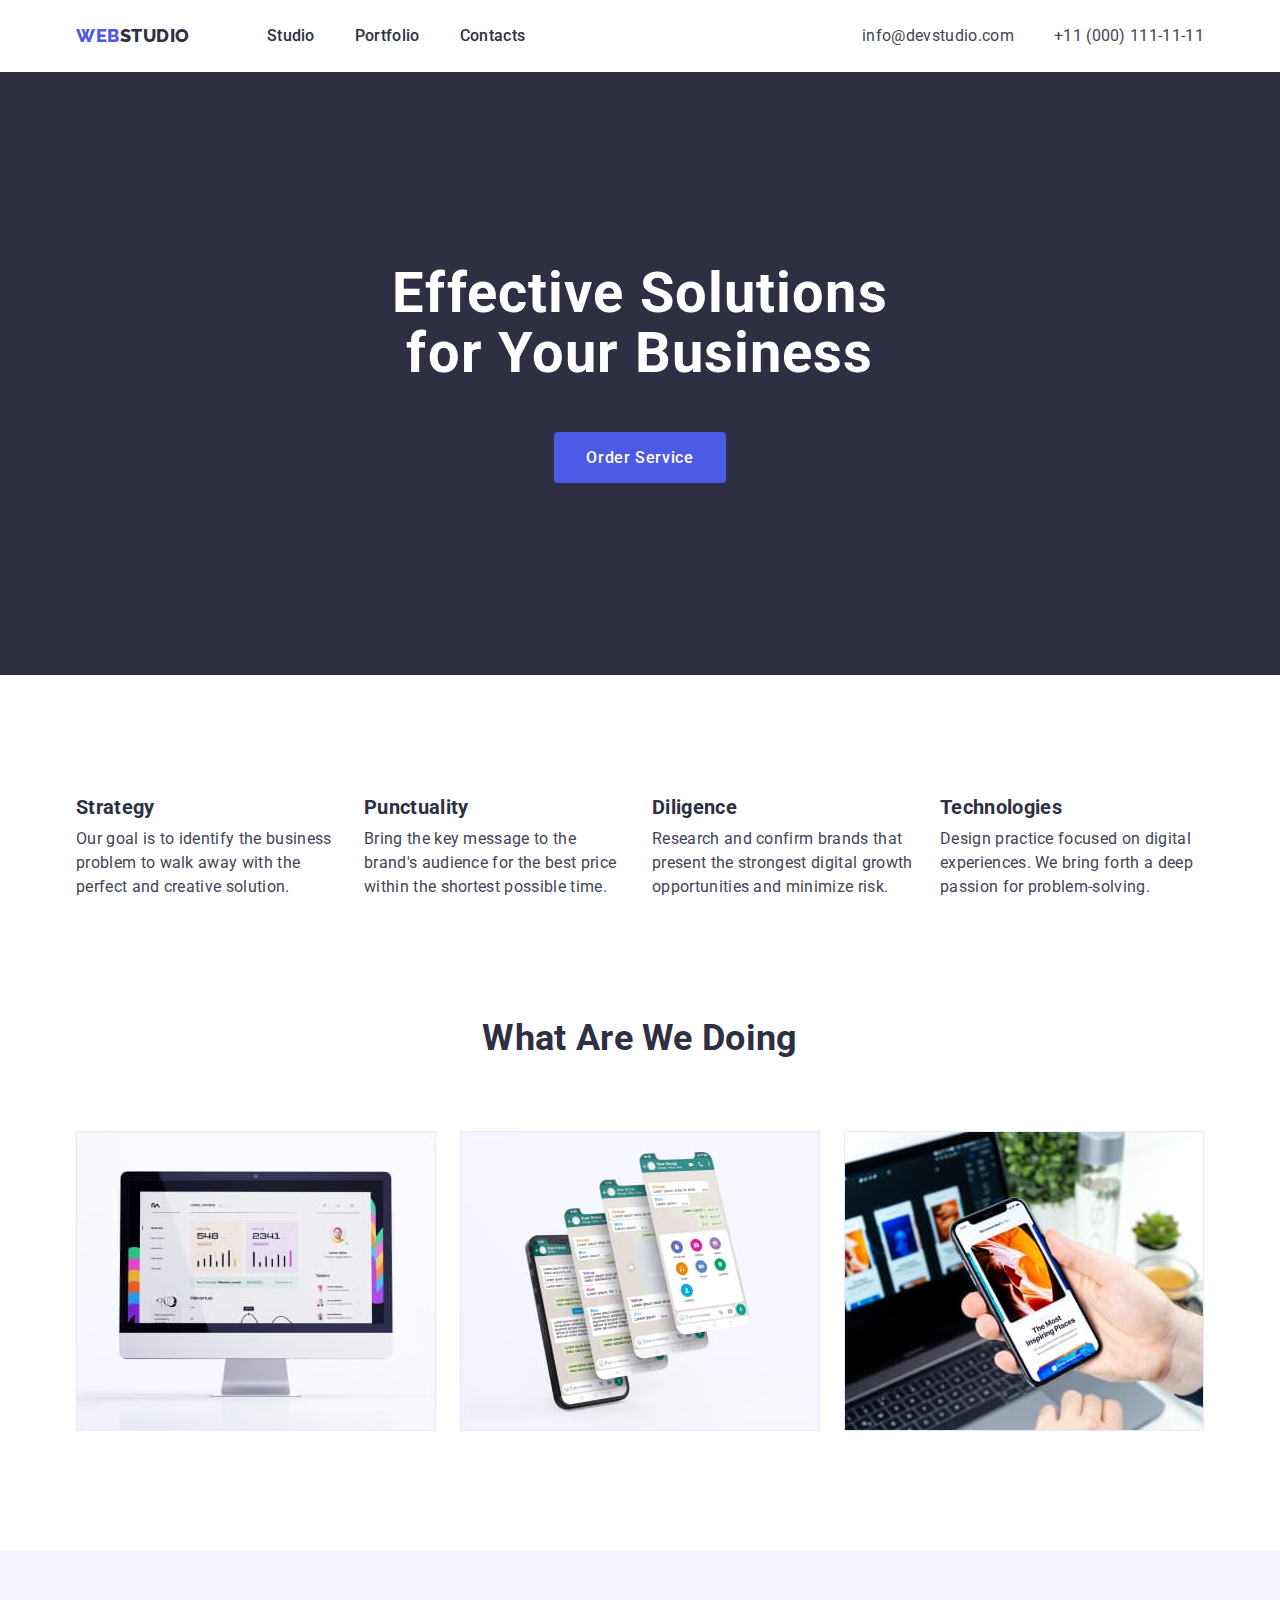
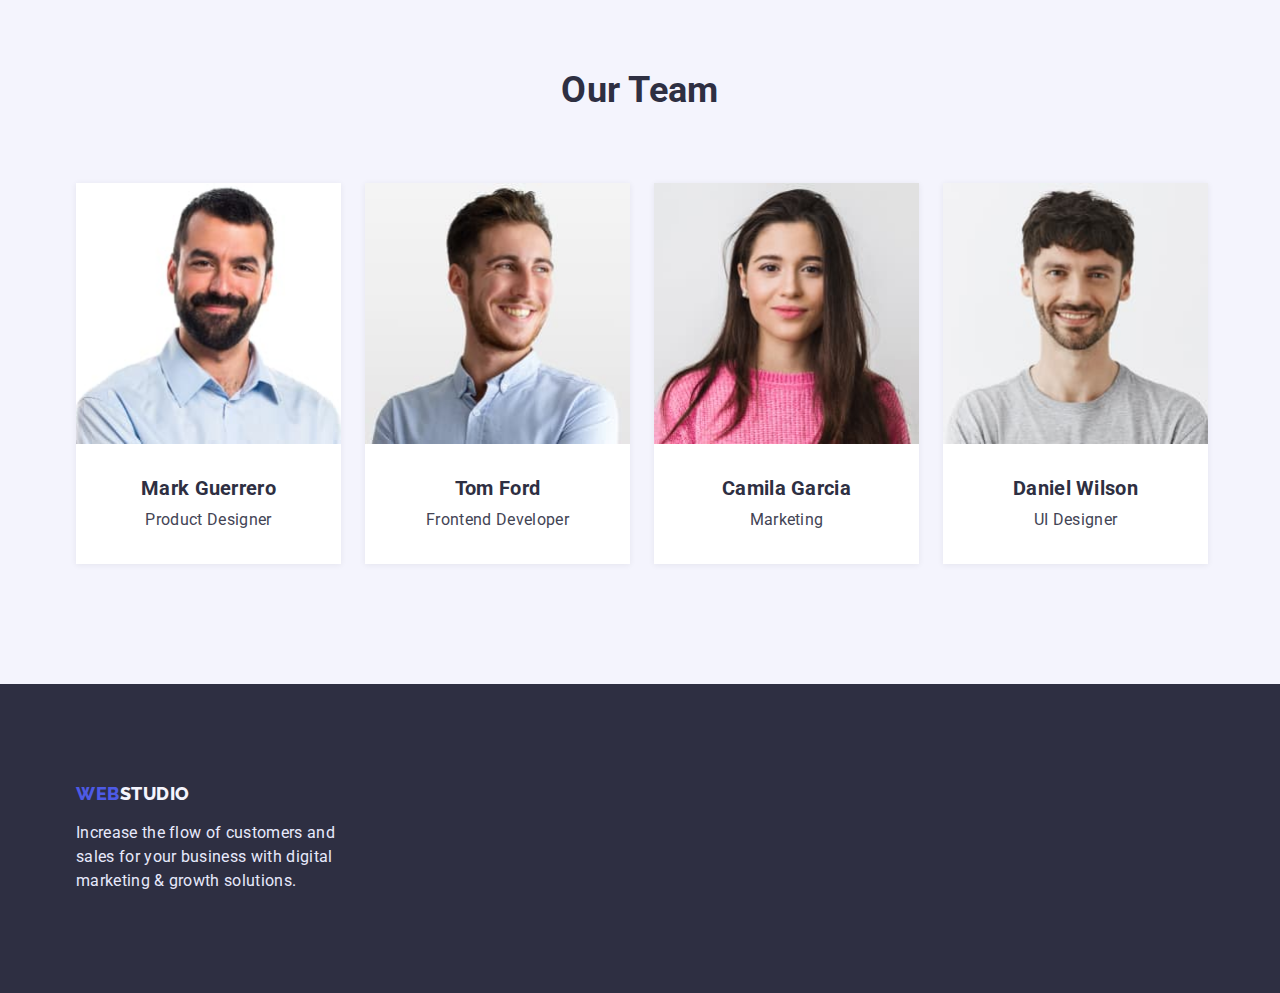
==== index.html @ 019beda4 "Скопіював попередню роботу" ====
<!DOCTYPE html>
<html lang="en">
  <head>
    <meta charset="UTF-8" />
    <meta http-equiv="X-UA-Compatible" content="IE=edge" />
    <meta name="viewport" content="width=device-width, initial-scale=1.0" />
    <title>Webstudio</title>
    <link rel="preconnect" href="https://fonts.googleapis.com" />
    <link rel="preconnect" href="https://fonts.gstatic.com" crossorigin />
    <link
      href="https://fonts.googleapis.com/css2?family=Raleway:wght@700;800&family=Roboto:wght@400;500;700;900&display=swap"
      rel="stylesheet"
    />
    <link
      rel="stylesheet"
      href="https://cdn.jsdelivr.net/npm/modern-normalize@1.1.0/modern-normalize.min.css"
    />
    <link rel="stylesheet" href="./css/styles.css" />
  </head>
  <body>
    <!---INFO HEADER-->
    <header class="page-header">
      <div class="container page-header-container">
        <nav class="page-nav">
          <a class="logo-link link" href="./index.html"
            >Web<span class="logo-navy-blue">studio</span></a
          >
          <ul class="menu list">
            <li class="menu-item">
              <a class="menu-link link" href="">Studio</a>
            </li>
            <li class="menu-item">
              <a class="menu-link link" href="./portfolio.html">Portfolio</a>
            </li>
            <li class="menu-item">
              <a class="menu-link link" href="">Contacts</a>
            </li>
          </ul>
        </nav>
        <ul class="contact-information list">
          <li class="mail menu-contact">
            <a class="mail-adress link" href="mailto:info@devstudio.com"
              >info@devstudio.com</a
            >
          </li>
          <li class="tel menu-contact">
            <a class="phone-number link" href="tel:+110001111111"
              >+11 (000) 111-11-11</a
            >
          </li>
        </ul>
      </div>
    </header>

    <!--HERO-->
    <main>
      <section class="hero">
        <div class="container">
          <h1 class="hero-title">Effective Solutions for Your Business</h1>
          <button class="button-order" type="button">Order Service</button>
        </div>
      </section>

      <!--SECTION 1 FEATURE-->
      <section class="section-feature">
        <div class="container">
          <h2 class="visually-hidden titel">Feature</h2>
          <ul class="list feature-list">
            <li class="feature-item">
              <h3 class="subtitle">Strategy</h3>
              <p class="text">
                Our goal is to identify the business problem to walk away with
                the perfect and creative solution.
              </p>
            </li>
            <li class="feature-item">
              <h3 class="subtitle">Punctuality</h3>
              <p class="text">
                Bring the key message to the brand's audience for the best price
                within the shortest possible time.
              </p>
            </li>
            <li class="feature-item">
              <h3 class="subtitle">Diligence</h3>
              <p class="text">
                Research and confirm brands that present the strongest digital
                growth opportunities and minimize risk.
              </p>
            </li>
            <li class="feature-item">
              <h3 class="subtitle">Technologies</h3>
              <p class="text">
                Design practice focused on digital experiences. We bring forth a
                deep passion for problem-solving.
              </p>
            </li>
          </ul>
        </div>
      </section>

      <!--SECTION 2 WHAT ARE WE DOING-->
      <section class="section">
        <div class="container">
          <h2 class="titel">What are we doing</h2>
          <ul class="list work">
            <li>
              <img
                src="./images/monitorscreen.jpg"
                alt="computer screen"
                width="360"
              />
            </li>
            <li>
              <img
                src="./images/phonescreen.jpg"
                alt="mobile phone interface"
                width="360"
              />
            </li>
            <li>
              <img
                src="./images/phoneinheand.jpg"
                alt="phone in heand"
                width="360"
              />
            </li>
          </ul>
        </div>
      </section>

      <!--SECTION 3 ABOUT OUR TEAM-->
      <section class="team section">
        <div class="container">
          <h2 class="titel">Our Team</h2>
          <ul class="list team-members">
            <li class="team-list">
              <img
                src="./images/markguerrero.jpg"
                alt="Mark Guerrero photo"
                width="265"
              />
              <div class="team-name">
                <h3 class="subtitle">Mark Guerrero</h3>
                <p class="text">Product Designer</p>
              </div>
            </li>
            <li class="team-list">
              <img
                src="./images/tomford.jpg"
                alt="Tom Ford photo"
                width="265"
              />
              <div class="team-name">
                <h3 class="subtitle">Tom Ford</h3>
                <p class="text">Frontend Developer</p>
              </div>
            </li>
            <li class="team-list">
              <img
                src="./images/camilagarcia.jpg"
                alt="Camila Garcia photo"
                width="265"
              />
              <div class="team-name">
                <h3 class="subtitle">Camila Garcia</h3>
                <p class="text">Marketing</p>
              </div>
            </li>
            <li class="team-list">
              <img
                src="./images/danielwilson.jpg"
                alt="Mark Guerrero photo"
                width="265"
              />
              <div class="team-name">
                <h3 class="subtitle">Daniel Wilson</h3>
                <p class="text">UI Designer</p>
              </div>
            </li>
          </ul>
        </div>
      </section>
    </main>

    <!--FOOTER PART-->
    <footer class="footer">
      <div class="container">
        <div class="footer-size">
          <a class="logo-link link logo-block" href="./index.html">
            Web<span class="logo-cloud-color">studio</span></a
          >
          <p class="footer-text">
            Increase the flow of customers and sales for your business with
            digital marketing & growth solutions.
          </p>
        </div>
      </div>
    </footer>
  </body>
</html>
---- css/styles.css ----
/* ЗМІННІ ЗНАЧЕННЯ */

:root {
    --accent-color: #2E2F42;
    --secondary-color: #434455;
    --iris-color: #4D5AE5;
    --primary-white-color: #FFFFFF;
    --button-active-color: #404BBF;
    --cloud-color: #F4F4FD;
    --footer-text-color: #E7E9FC;
    --header-color-shadow: 0px 2px 1px rgba(46, 47, 66, 0.08);
    --team-list-color-shadow: 0px 1px 6px rgba(46, 47, 66, 0.08);
    --portolio-card-shadow: 0px 1px 6px rgba(46, 47, 66, 0.08);

}


/* ДЕФОЛТНІ СКИДАННЯ */

h1,
h2,
h3,
h4,
p {
    margin-top: 0;
    margin-bottom: 0;
}

ul,
ol {
    margin-top: 0;
    margin-bottom: 0;
    padding-left: 0;
}

img {
    display: block;
}


.list {
    list-style: none;
}

.link {
    text-decoration: none;
}

button {
    cursor: pointer;
}

/* ГЛОБАЛЬНІ ЗНАЧЕННЯ */
body {
    color: var(--accent-color);
    background-color: var(--primary-white-color);
    font-family: 'Roboto', sans-serif;
    font-weight: 400;
    font-size: 16px;
    line-height: 1.5;
    letter-spacing: 0.02em;
}

.container {
    width: 1158px;
    margin-left: auto;
    margin-right: auto;
    padding-left: 15px;
    padding-right: 15px;
}

.section {
    padding-top: 120px;
    padding-bottom: 120px;
}


/* WEBSTUDIO */

/* HEADER STYLES */

.page-header {
    padding-top: 24px;
    padding-bottom: 24px;
    box-shadow: var(--header-color-shadow);
}

.page-header-container {
    display: flex;
    align-items: center;
}

.page-nav {
    display: flex;
    align-items: center;
}

.menu {
    display: flex;
    align-items: center;
}

.contact-information {
    margin-left: auto;
    display: flex;
    align-items: center;
}

.logo-link {
    margin-right: 77px;

    font-family: 'Raleway', sans-serif;
    font-weight: 800;
    font-size: 18px;
    line-height: 1.16;
    letter-spacing: 0.03em;
    color: var(--iris-color);
    text-transform: uppercase;
}


.logo-navy-blue {
    color: var(--accent-color);
}

.menu-item:not(:last-child) {
    margin-right: 40px;
}

.menu-link {
    font-weight: 500;
    color: var(--accent-color);
}

.menu-link:hover,
.menu-link:focus {
    color: var(--secondary-color);
}

.menu-link:active {
    color: var(--iris-color);
}

.mail-adress,
.phone-number {
    color: var(--secondary-color);
}

.phone-number:hover,
.mail-adress:hover,
.phone-number:focus,
.mail-adress:focus {
    color: var(--iris-color);
}

.menu-contact:first-child {
    margin-right: 40px;
}

/* HERO */

.hero {
    padding-top: 192px;
    padding-bottom: 192px;
    text-align: center;
    background: var(--accent-color);
}

.hero-title {
    margin-left: auto;
    margin-right: auto;
    margin-bottom: 48px;
    max-width: 500px;
    font-weight: 700;
    font-size: 56px;
    line-height: 1.07;
    letter-spacing: 0.02em;
    color: var(--primary-white-color);
}

.button-order {
    padding: 16px 32px;
    border: none;
    border-radius: 4px;
    font-family: inherit;
    font-weight: 500;
    font-size: 16px;
    line-height: 1.19;
    letter-spacing: 0.04em;
    color: var(--primary-white-color);
    background: var(--iris-color);
}

.button-order:hover,
.button-order:focus {
    background: var(--iris-color);
}

.button-order:active {
    background: var(--button-active-color);
}

/* < !--SECTION 1 FEATURE--> */

.section-feature {
    padding-top: 120px;
}

.feature-list {
    display: flex;
    justify-content: center;
    align-items: center;
    gap: 24px;
}

.feature-item {
    width: 264px;
}


.visually-hidden {
    position: absolute;
    white-space: nowrap;
    width: 1px;
    height: 1px;
    overflow: hidden;
    border: 0;
    padding: 0;
    clip: rect(0 0 0 0);
    clip-path: inset(50%);
    margin: -1px;
}

.titel {
    font-weight: 700;
    font-size: 36px;
    line-height: 1.11;
    text-align: center;
    text-transform: capitalize;
    color: var(--accent-color);
    margin-bottom: 72px;
}

.subtitle {
    font-weight: 700;
    font-size: 20px;
    line-height: 1.2;
    color: var(--accent-color);
    margin-bottom: 8px;
}

.text {
    color: var(--secondary-color);
}

/* SECTION 2 WHAT ARE WE DOING */

.work {
    display: flex;
    align-items: center;
    gap: 24px;
}


/* < !--SECTION 3 ABOUT OUR TEAM-->*/
.team {
    background-color: var(--cloud-color);
}

.team-list {
    background-color: var(--primary-white-color);
    box-shadow: var(--team-list-color-shadow)
}

.team-members {
    display: flex;
    align-items: center;
    gap: 24px;

}

.team-name {
    padding: 32px 16px;
    text-align: center;
}

/* PORTFOLIO */

.portfolio-title {
    font-weight: 500;
    font-size: 56px;
    line-height: 1.07;
    letter-spacing: 0.02em;
    color: var(--accent-color);
}

.filters-list {
    padding: 8px 16px;
    border: 1px solid var(--footer-text-color);
    border-radius: 4px;
    font-family: inherit;
    font-weight: 500;
    font-size: 16px;
    line-height: 1.5;
    border-radius: 4px;
    letter-spacing: 0.04em;
    color: var(--iris-color);
    background: var(--cloud-color);
    text-align: center;
}

.filters-list:hover,
.filters-list:focus {
    color: var(--primary-white-color);
    background-color: var(--iris-color);
}

.filters-list:active {
    color: var(--primary-white-color);
    background-color: var(--iris-color);
}

.filters-list-item {
    display: flex;
    justify-content: center;
    align-items: center;
    gap: 24px;
    padding-top: 96px;
    margin-bottom: 72px;
}

.portfolio-list {
    display: flex;
    flex-wrap: wrap;
    row-gap: 48px;
    column-gap: 24px;
    padding-bottom: 120px;

}

.portfolio-list-card {
    box-shadow: var(--portolio-card-shadow);
}

.portfolio-card-text {
    border-left-width: 0.5px;
    border-left-style: solid;
    border-left-color: var(--cloud-color);
    border-bottom-width: 0.5px;
    border-bottom-style: solid;
    border-bottom-color: var(--cloud-color);
    border-right-width: 0.5px;
    border-right-style: solid;
    border-right-color: var(--cloud-color);

    padding-top: 32px;
    padding-bottom: 32px;
    padding-left: 16px;
}

/* < !--FOOTER PART--> */

.footer .logo-block {
    display: block;
    margin-bottom: 16px;
    margin-right: 0;
}

.footer {
    padding-top: 100px;
    padding-bottom: 100px;
    background: var(--accent-color);
}

.footer-size {
    width: 264px;
}

.logo-cloud-color {
    font-family: 'Raleway', sans-serif;
    font-weight: 800;
    font-size: 18px;
    line-height: 1.16;
    letter-spacing: 0.03em;
    color: var(--cloud-color);
    text-transform: uppercase;
}

.footer-text {
    color: var(--footer-text-color);
}
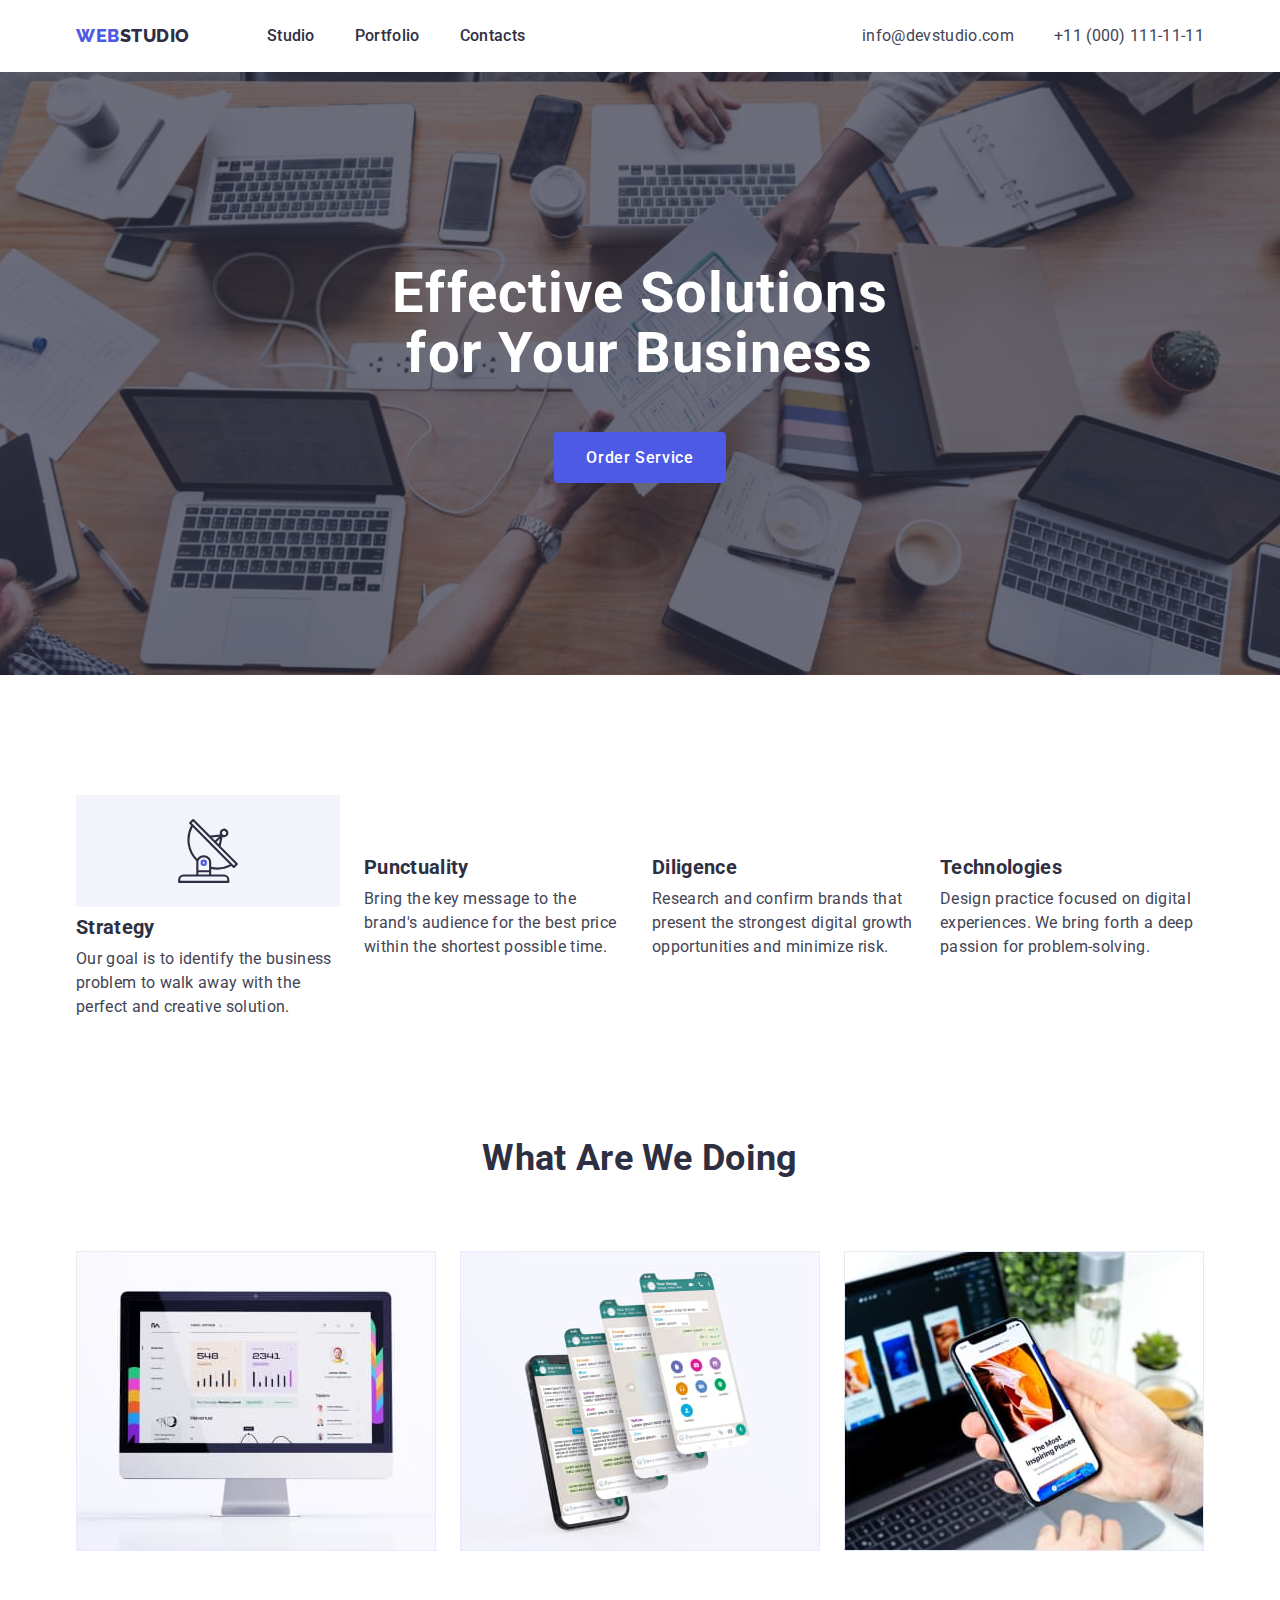
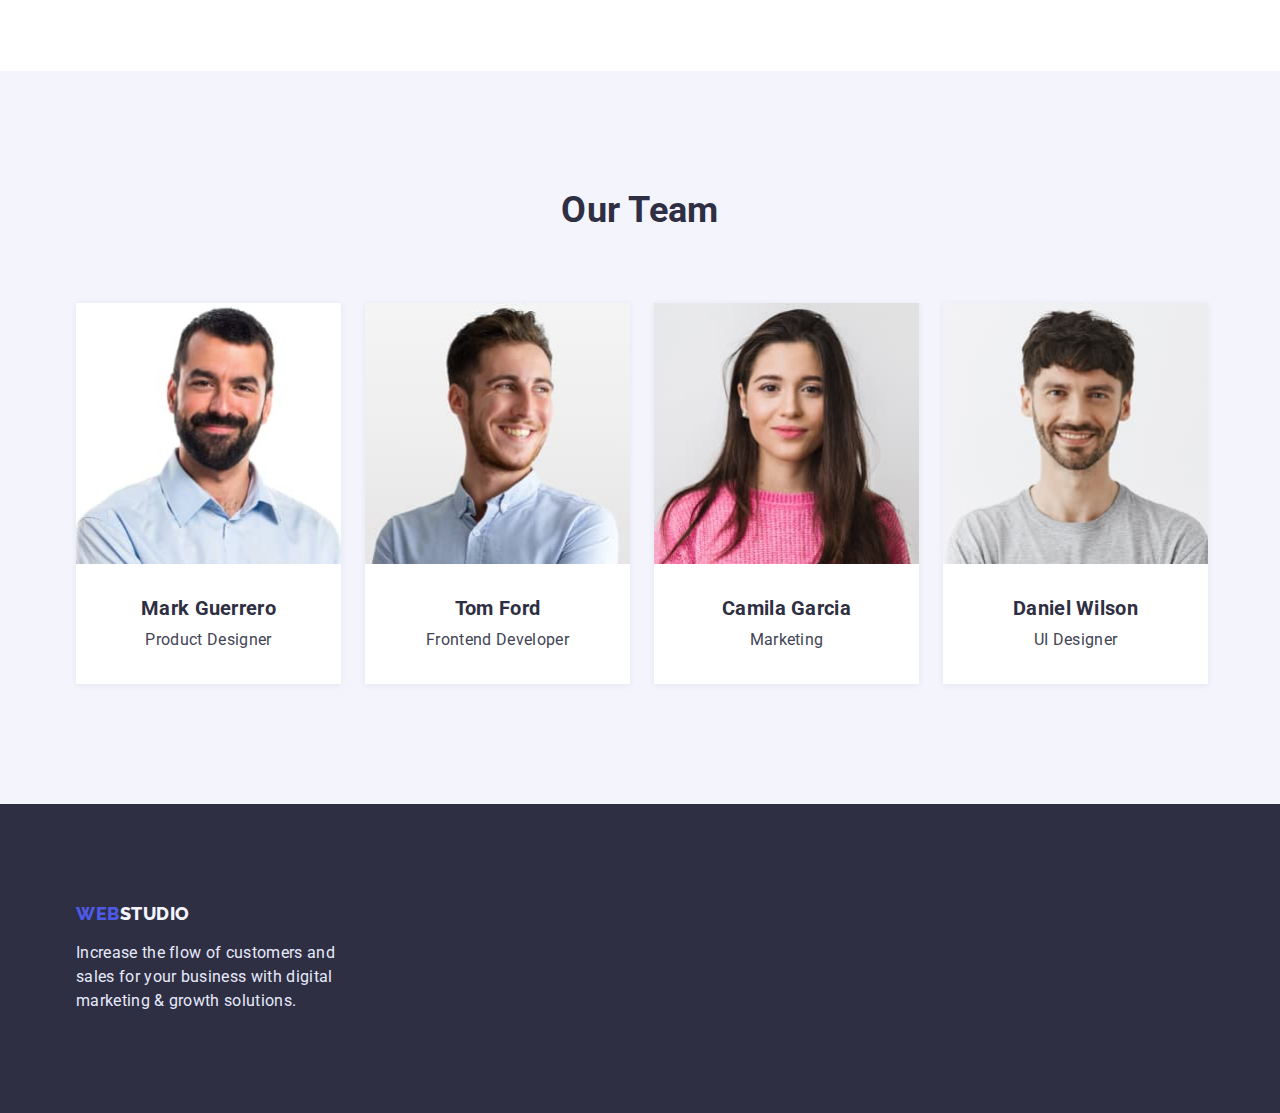
==== commit 555803b5: "роблю features" ====
--- a/index.html
+++ b/index.html
@@ -67,6 +67,11 @@
           <h2 class="visually-hidden titel">Feature</h2>
           <ul class="list feature-list">
             <li class="feature-item">
+              <div class="bg-feature-item">
+                <svg width="64" height="64">
+                  <use href="./images/icons.svg#antenna"></use>
+                </svg>
+              </div>
               <h3 class="subtitle">Strategy</h3>
               <p class="text">
                 Our goal is to identify the business problem to walk away with
--- a/css/styles.css
+++ b/css/styles.css
@@ -163,7 +163,10 @@
     padding-top: 192px;
     padding-bottom: 192px;
     text-align: center;
-    background: var(--accent-color);
+    background-image: linear-gradient(rgba(46, 47, 66, 0.7), rgba(46, 47, 66, 0.7)), url("../images/hero-picture.jpg");
+    background-size: cover;
+    background-position: center;
+    background-color: var(--accent-color);
 }
 
 .hero-title {
@@ -201,6 +204,18 @@
 }
 
 /* < !--SECTION 1 FEATURE--> */
+
+.bg-feature-item {
+    display: flex;
+    align-items: center;
+    justify-content: center;
+    padding-top: 24px;
+    padding-bottom: 24px;
+    margin-bottom: 8px;
+    background-color: var(--cloud-color);
+    width: 264px;
+    height: 112px;
+}
 
 .section-feature {
     padding-top: 120px;
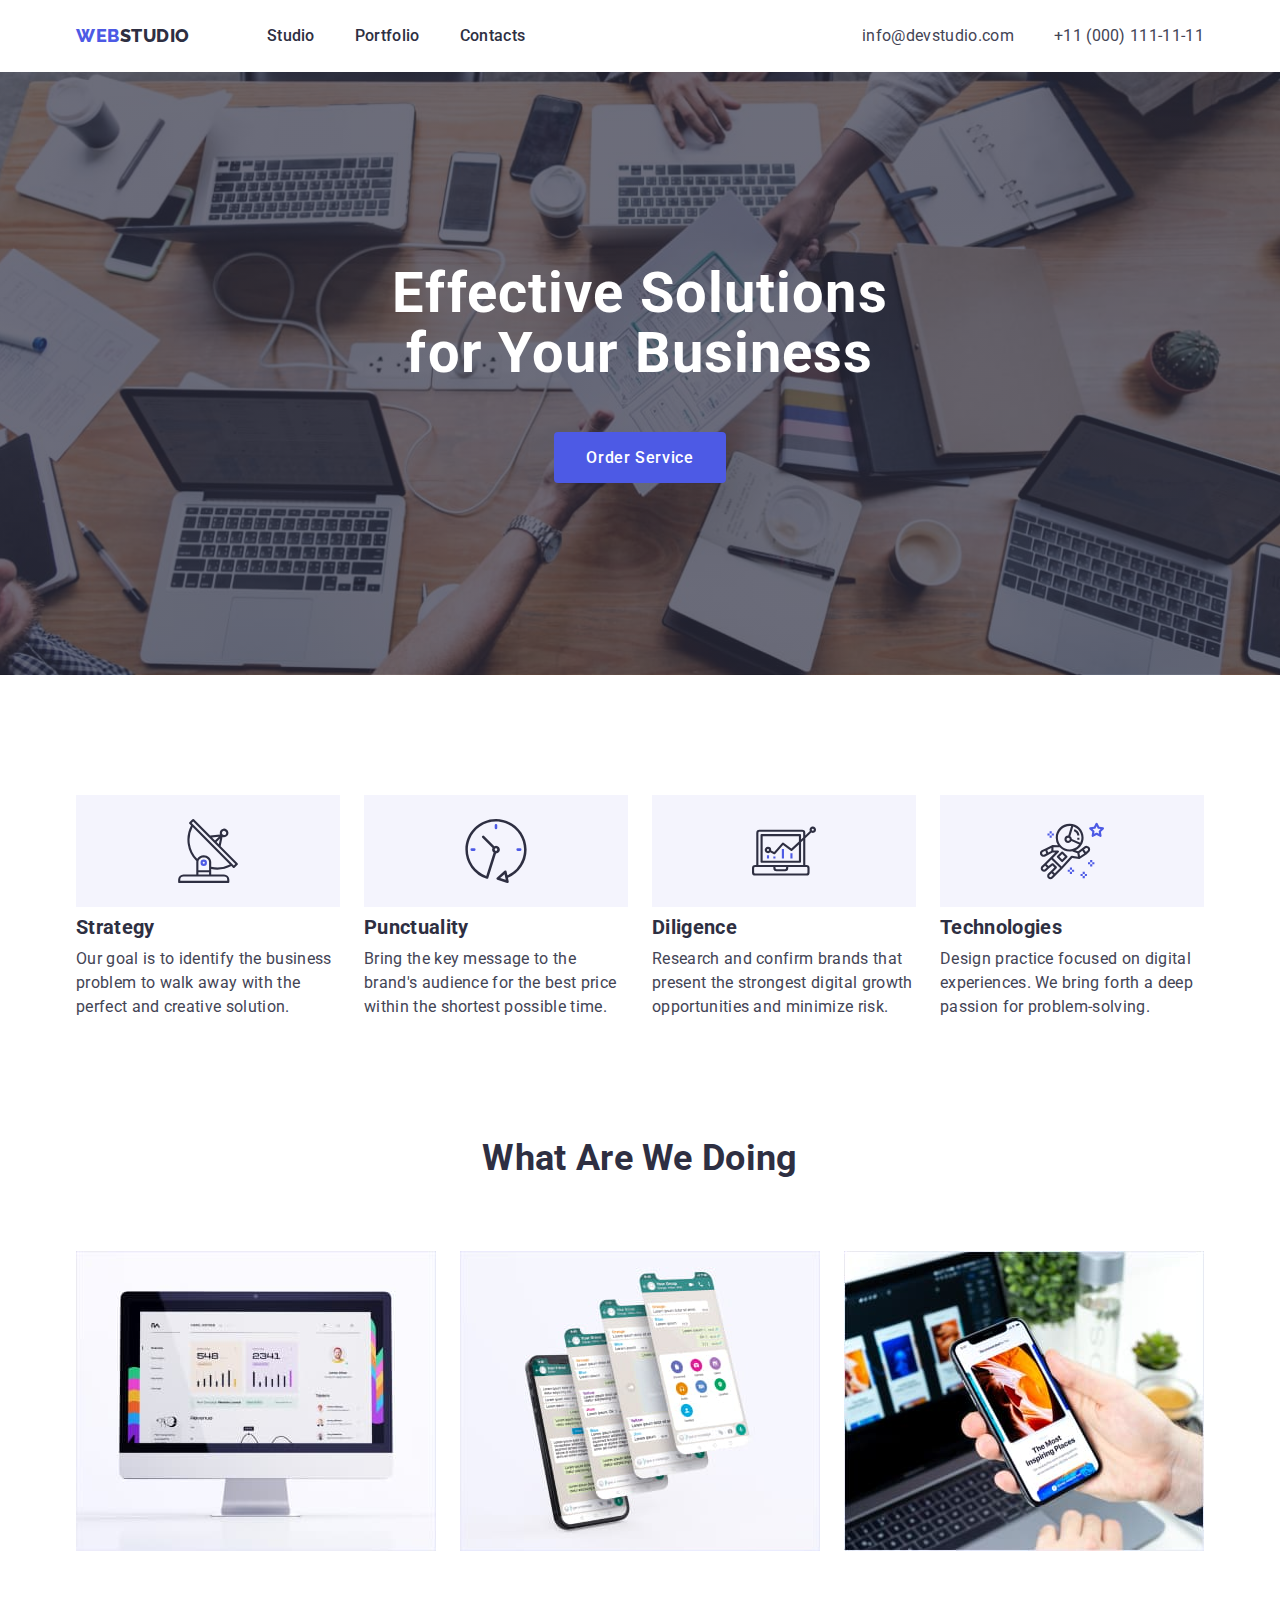
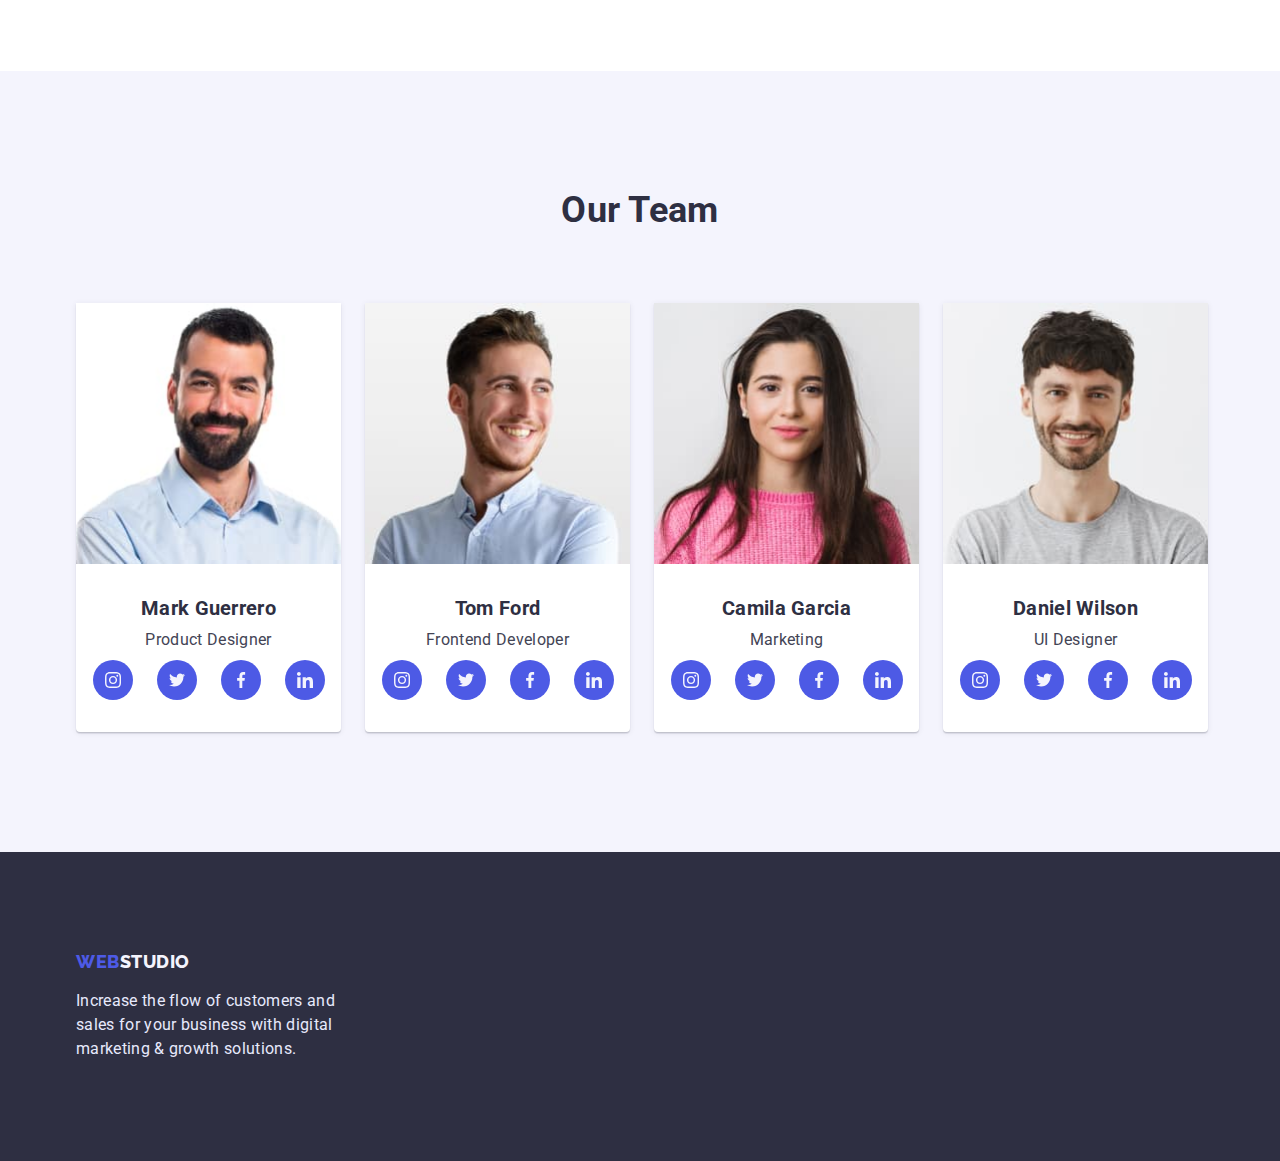
==== commit 5591adf7: "доробив іконки" ====
--- a/index.html
+++ b/index.html
@@ -79,6 +79,11 @@
               </p>
             </li>
             <li class="feature-item">
+              <div class="bg-feature-item">
+                <svg width="64" height="64">
+                  <use href="./images/icons.svg#clock"></use>
+                </svg>
+              </div>
               <h3 class="subtitle">Punctuality</h3>
               <p class="text">
                 Bring the key message to the brand's audience for the best price
@@ -86,6 +91,11 @@
               </p>
             </li>
             <li class="feature-item">
+              <div class="bg-feature-item">
+                <svg width="64" height="64">
+                  <use href="./images/icons.svg#diagram"></use>
+                </svg>
+              </div>
               <h3 class="subtitle">Diligence</h3>
               <p class="text">
                 Research and confirm brands that present the strongest digital
@@ -93,6 +103,11 @@
               </p>
             </li>
             <li class="feature-item">
+              <div class="bg-feature-item">
+                <svg width="64" height="64">
+                  <use href="./images/icons.svg#astronaut"></use>
+                </svg>
+              </div>
               <h3 class="subtitle">Technologies</h3>
               <p class="text">
                 Design practice focused on digital experiences. We bring forth a
@@ -147,6 +162,36 @@
               <div class="team-name">
                 <h3 class="subtitle">Mark Guerrero</h3>
                 <p class="text">Product Designer</p>
+                <ul class="social-list list">
+                  <li class="social-list-item">
+                    <a href="" class="social-list-link">
+                      <svg class="social-list-icon" width="16" height="16">
+                        <use href="./images/icons.svg#instagram-team"></use>
+                      </svg>
+                    </a>
+                  </li>
+                  <li class="social-list-item">
+                    <a href="" class="social-list-link">
+                      <svg class="social-list-icon" width="16" height="16">
+                        <use href="./images/icons.svg#twitter-team"></use>
+                      </svg>
+                    </a>
+                  </li>
+                  <li class="social-list-item">
+                    <a href="" class="social-list-link">
+                      <svg class="social-list-icon" width="16" height="16">
+                        <use href="./images/icons.svg#facebook-team"></use>
+                      </svg>
+                    </a>
+                  </li>
+                  <li class="social-list-item">
+                    <a href="" class="social-list-link">
+                      <svg class="social-list-icon" width="16" height="16">
+                        <use href="./images/icons.svg#linkedin-team"></use>
+                      </svg>
+                    </a>
+                  </li>
+                </ul>
               </div>
             </li>
             <li class="team-list">
@@ -158,6 +203,36 @@
               <div class="team-name">
                 <h3 class="subtitle">Tom Ford</h3>
                 <p class="text">Frontend Developer</p>
+                <ul class="social-list list">
+                  <li class="social-list-item">
+                    <a href="" class="social-list-link">
+                      <svg class="social-list-icon" width="16" height="16">
+                        <use href="./images/icons.svg#instagram-team"></use>
+                      </svg>
+                    </a>
+                  </li>
+                  <li class="social-list-item">
+                    <a href="" class="social-list-link">
+                      <svg class="social-list-icon" width="16" height="16">
+                        <use href="./images/icons.svg#twitter-team"></use>
+                      </svg>
+                    </a>
+                  </li>
+                  <li class="social-list-item">
+                    <a href="" class="social-list-link">
+                      <svg class="social-list-icon" width="16" height="16">
+                        <use href="./images/icons.svg#facebook-team"></use>
+                      </svg>
+                    </a>
+                  </li>
+                  <li class="social-list-item">
+                    <a href="" class="social-list-link">
+                      <svg class="social-list-icon" width="16" height="16">
+                        <use href="./images/icons.svg#linkedin-team"></use>
+                      </svg>
+                    </a>
+                  </li>
+                </ul>
               </div>
             </li>
             <li class="team-list">
@@ -169,6 +244,36 @@
               <div class="team-name">
                 <h3 class="subtitle">Camila Garcia</h3>
                 <p class="text">Marketing</p>
+                <ul class="social-list list">
+                  <li class="social-list-item">
+                    <a href="" class="social-list-link">
+                      <svg class="social-list-icon" width="16" height="16">
+                        <use href="./images/icons.svg#instagram-team"></use>
+                      </svg>
+                    </a>
+                  </li>
+                  <li class="social-list-item">
+                    <a href="" class="social-list-link">
+                      <svg class="social-list-icon" width="16" height="16">
+                        <use href="./images/icons.svg#twitter-team"></use>
+                      </svg>
+                    </a>
+                  </li>
+                  <li class="social-list-item">
+                    <a href="" class="social-list-link">
+                      <svg class="social-list-icon" width="16" height="16">
+                        <use href="./images/icons.svg#facebook-team"></use>
+                      </svg>
+                    </a>
+                  </li>
+                  <li class="social-list-item">
+                    <a href="" class="social-list-link">
+                      <svg class="social-list-icon" width="16" height="16">
+                        <use href="./images/icons.svg#linkedin-team"></use>
+                      </svg>
+                    </a>
+                  </li>
+                </ul>
               </div>
             </li>
             <li class="team-list">
@@ -180,6 +285,36 @@
               <div class="team-name">
                 <h3 class="subtitle">Daniel Wilson</h3>
                 <p class="text">UI Designer</p>
+                <ul class="social-list list">
+                  <li class="social-list-item">
+                    <a href="" class="social-list-link">
+                      <svg class="social-list-icon" width="16" height="16">
+                        <use href="./images/icons.svg#instagram-team"></use>
+                      </svg>
+                    </a>
+                  </li>
+                  <li class="social-list-item">
+                    <a href="" class="social-list-link">
+                      <svg class="social-list-icon" width="16" height="16">
+                        <use href="./images/icons.svg#twitter-team"></use>
+                      </svg>
+                    </a>
+                  </li>
+                  <li class="social-list-item">
+                    <a href="" class="social-list-link">
+                      <svg class="social-list-icon" width="16" height="16">
+                        <use href="./images/icons.svg#facebook-team"></use>
+                      </svg>
+                    </a>
+                  </li>
+                  <li class="social-list-item">
+                    <a href="" class="social-list-link">
+                      <svg class="social-list-icon" width="16" height="16">
+                        <use href="./images/icons.svg#linkedin-team"></use>
+                      </svg>
+                    </a>
+                  </li>
+                </ul>
               </div>
             </li>
           </ul>
--- a/css/styles.css
+++ b/css/styles.css
@@ -9,9 +9,11 @@
     --cloud-color: #F4F4FD;
     --footer-text-color: #E7E9FC;
     --header-color-shadow: 0px 2px 1px rgba(46, 47, 66, 0.08);
-    --team-list-color-shadow: 0px 1px 6px rgba(46, 47, 66, 0.08);
+    --team-list-color-shadow: 0px 1px 6px rgba(46, 47, 66, 0.08),
+        0px 1px 1px rgba(46, 47, 66, 0.16),
+        0px 2px 1px rgba(46, 47, 66, 0.08);
     --portolio-card-shadow: 0px 1px 6px rgba(46, 47, 66, 0.08);
-
+    --social-list-link-hower-focus-bg-color: #31D0AA;
 }
 
 
@@ -160,6 +162,9 @@
 /* HERO */
 
 .hero {
+    max-width: 1440px;
+    margin-left: auto;
+    margin-right: auto;
     padding-top: 192px;
     padding-bottom: 192px;
     text-align: center;
@@ -213,8 +218,6 @@
     padding-bottom: 24px;
     margin-bottom: 8px;
     background-color: var(--cloud-color);
-    width: 264px;
-    height: 112px;
 }
 
 .section-feature {
@@ -284,7 +287,8 @@
 
 .team-list {
     background-color: var(--primary-white-color);
-    box-shadow: var(--team-list-color-shadow)
+    box-shadow: var(--team-list-color-shadow);
+    border-radius: 0px 0px 4px 4px;
 }
 
 .team-members {
@@ -297,6 +301,35 @@
 .team-name {
     padding: 32px 16px;
     text-align: center;
+}
+
+.social-list {
+    display: flex;
+    justify-content: center;
+    gap: 24px;
+    margin-top: 8px;
+}
+
+.social-list-link {
+    display: flex;
+    justify-content: center;
+    align-items: center;
+    width: 40px;
+    height: 40px;
+    border-radius: 50%;
+    background-color: var(--iris-color);
+}
+
+.social-list-link:hover,
+.social-list-link:focus {
+    background-color: var(--social-list-link-hower-focus-bg-color);
+}
+
+
+
+
+.social-list-icon {
+    fill: var(--cloud-color);
 }
 
 /* PORTFOLIO */
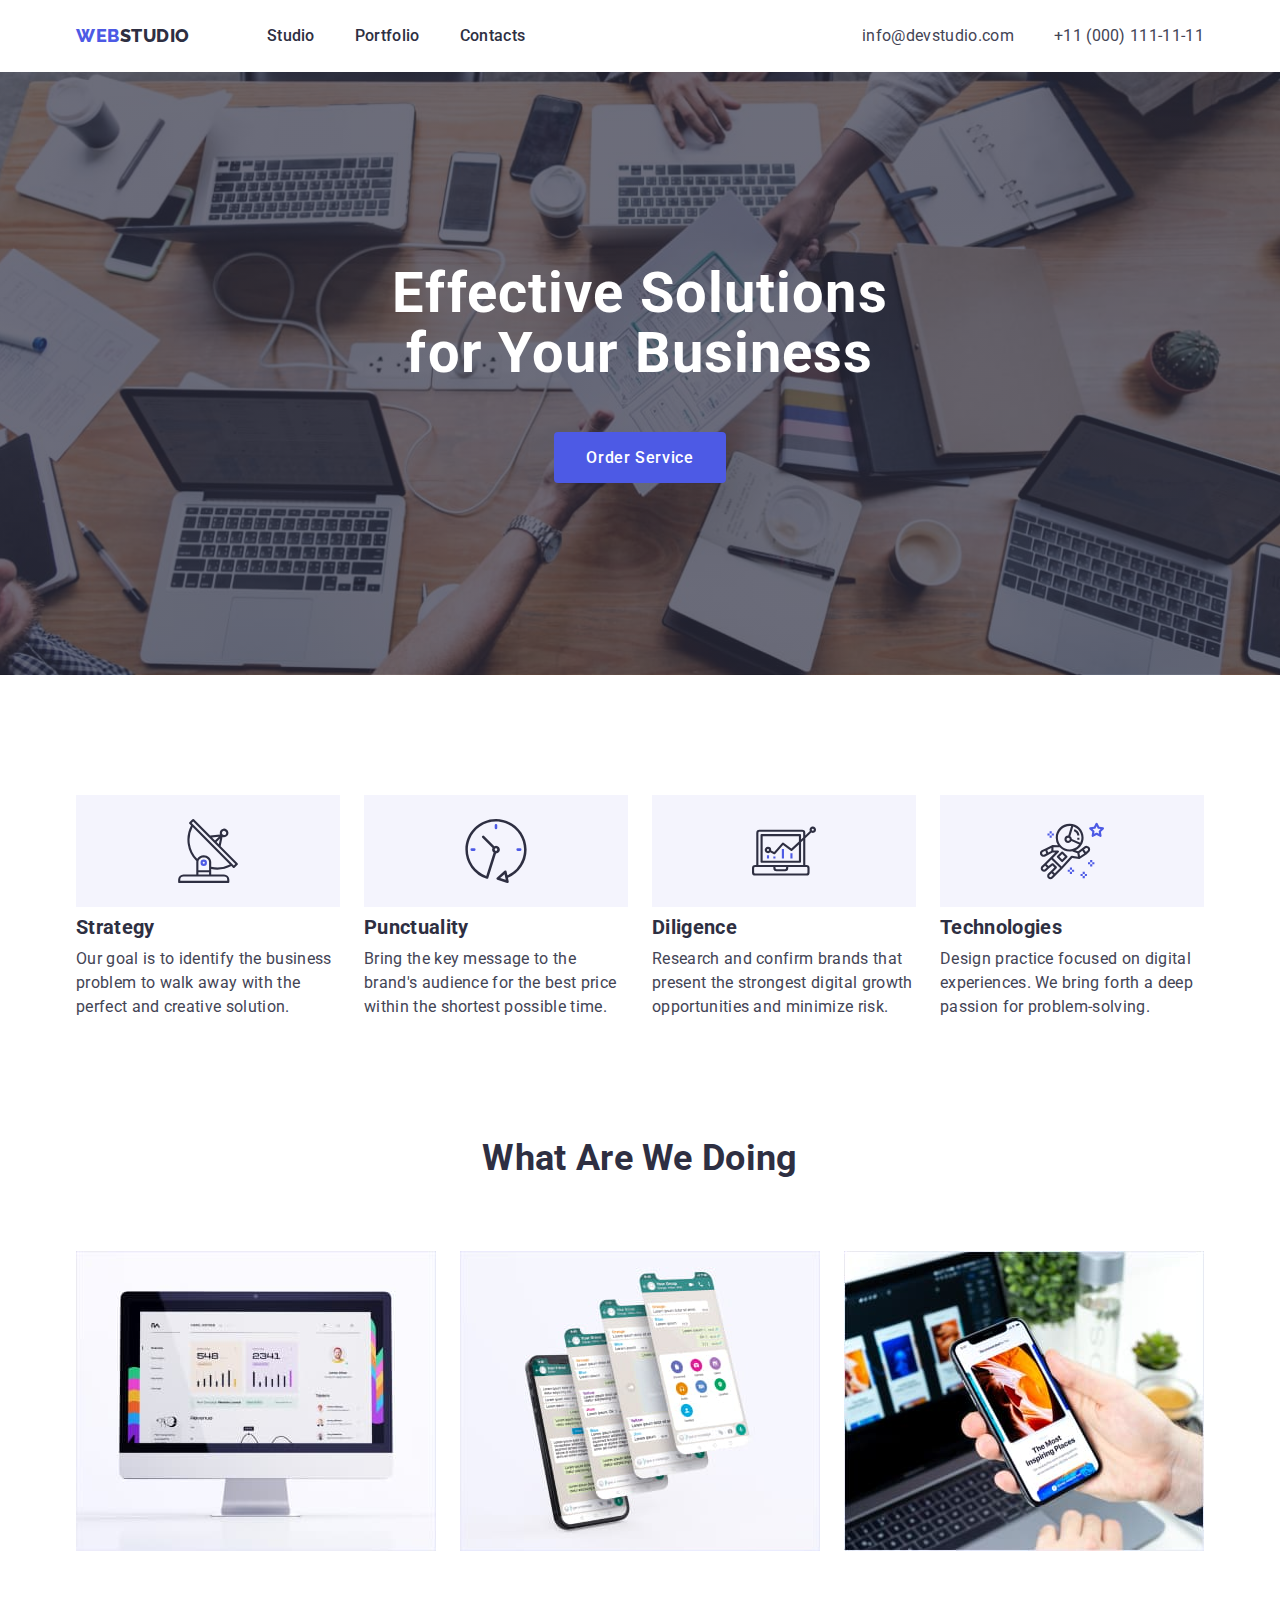
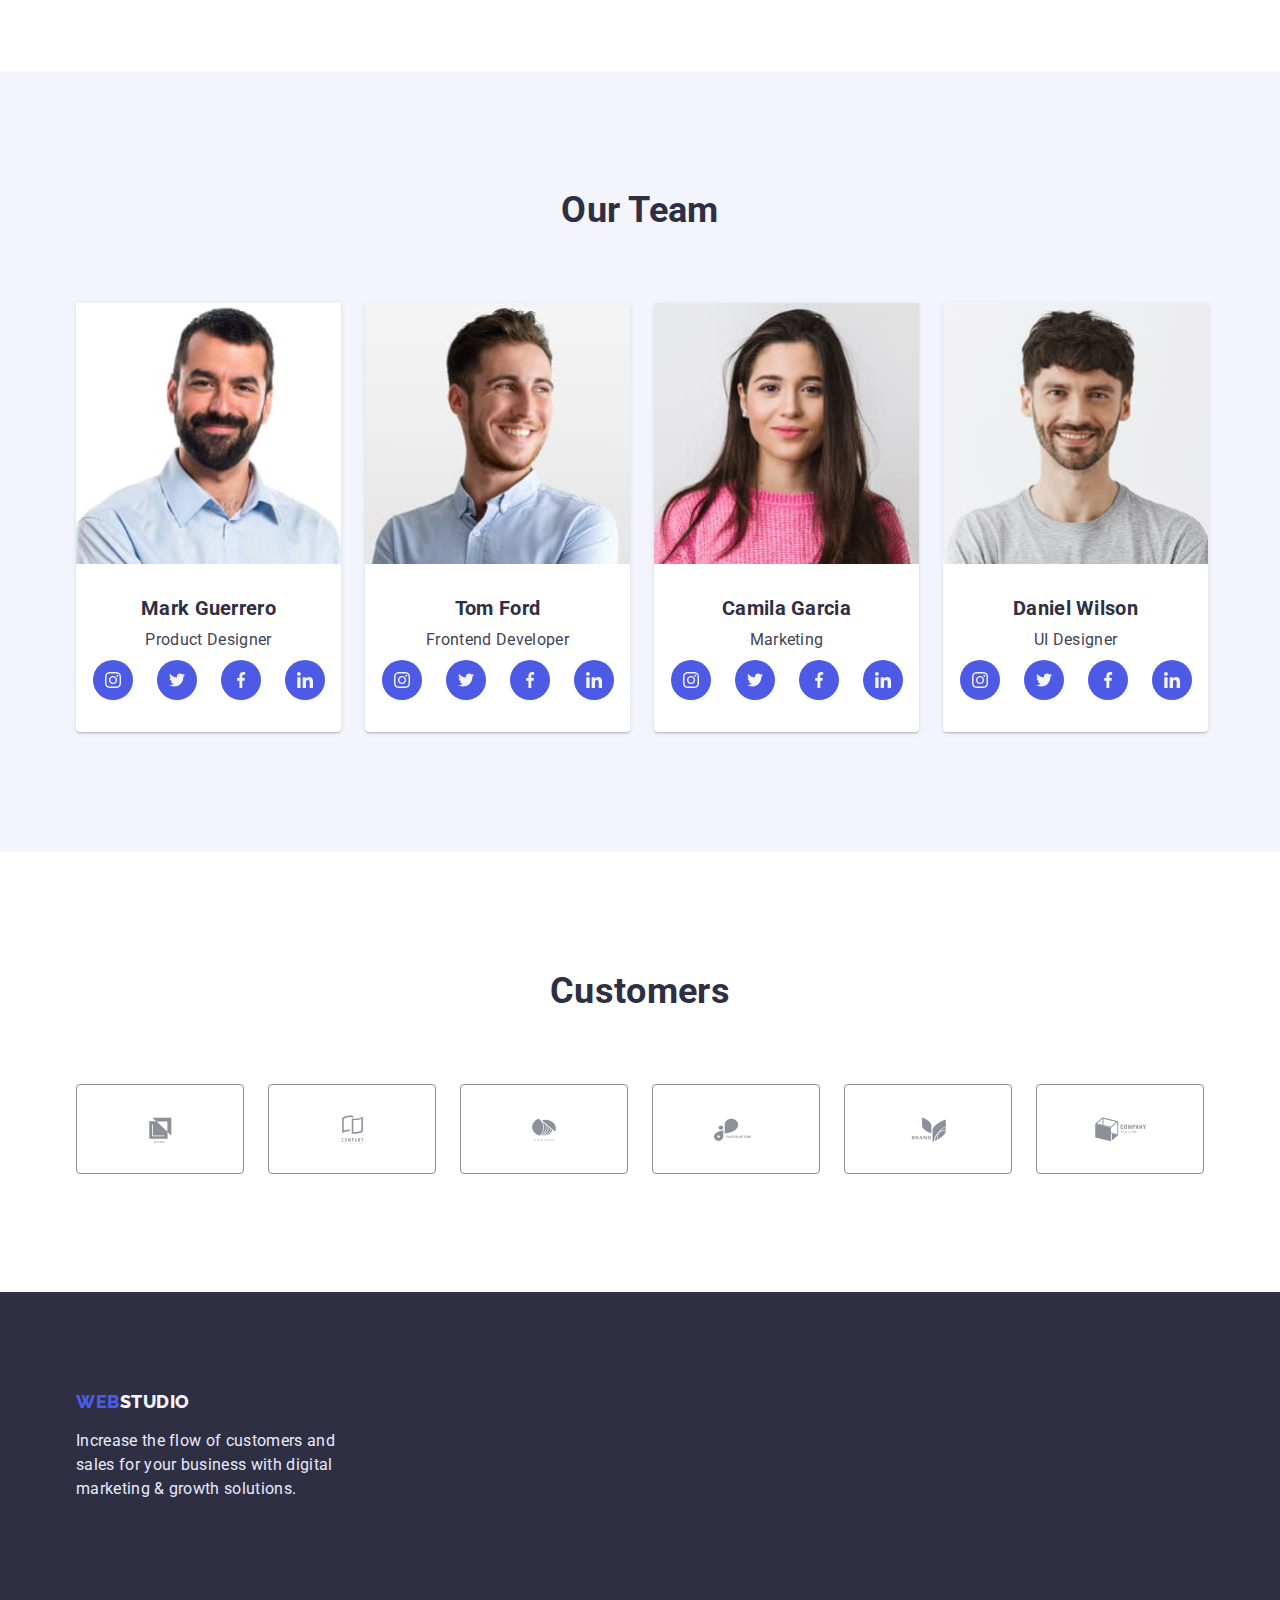
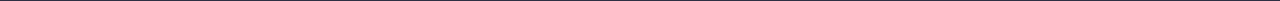
==== commit 0aa983a1: "роблю customers" ====
--- a/index.html
+++ b/index.html
@@ -322,6 +322,57 @@
       </section>
     </main>
 
+    <!--SECTION 4 CUSTOMERS-->
+    <section class="section">
+      <div class="container">
+        <h2 class="titel">Customers</h2>
+        <ul class="customers-list list">
+          <li class="customers-list-item">
+            <a href="" class="customers-list-link">
+              <svg class="customers-list-icon" width="104" height="56">
+                <use href="./images/icons.svg#logo-first"></use>
+              </svg>
+            </a>
+          </li>
+          <li class="customers-list-item">
+            <a href="" class="customers-list-link">
+              <svg class="customers-list-icon" width="104" height="56">
+                <use href="./images/icons.svg#logo-second"></use>
+              </svg>
+            </a>
+          </li>
+          <li class="customers-list-item">
+            <a href="" class="customers-list-link">
+              <svg class="customers-list-icon" width="104" height="56">
+                <use href="./images/icons.svg#logo-third"></use>
+              </svg>
+            </a>
+          </li>
+          <li class="customers-list-item">
+            <a href="" class="customers-list-link">
+              <svg class="customers-list-icon" width="104" height="56">
+                <use href="./images/icons.svg#logo-fourth"></use>
+              </svg>
+            </a>
+          </li>
+          <li class="customers-list-item">
+            <a href="" class="customers-list-link">
+              <svg class="customers-list-icon" width="104" height="56">
+                <use href="./images/icons.svg#logo-fifth"></use>
+              </svg>
+            </a>
+          </li>
+          <li class="customers-list-item">
+            <a href="" class="customers-list-link">
+              <svg class="customers-list-icon" width="104" height="56">
+                <use href="./images/icons.svg#logo-six"></use>
+              </svg>
+            </a>
+          </li>
+        </ul>
+      </div>
+    </section>
+
     <!--FOOTER PART-->
     <footer class="footer">
       <div class="container">
--- a/css/styles.css
+++ b/css/styles.css
@@ -14,6 +14,7 @@
         0px 2px 1px rgba(46, 47, 66, 0.08);
     --portolio-card-shadow: 0px 1px 6px rgba(46, 47, 66, 0.08);
     --social-list-link-hower-focus-bg-color: #31D0AA;
+    --customers-list-border-color: #8E8F99;
 }
 
 
@@ -325,12 +326,43 @@
     background-color: var(--social-list-link-hower-focus-bg-color);
 }
 
-
-
-
 .social-list-icon {
     fill: var(--cloud-color);
 }
+
+/* SECTION 4 CUSTOMERS */
+
+.customers-list {
+    display: flex;
+    justify-content: center;
+    align-items: center;
+    gap: 24px;
+}
+
+.customers-list-item {
+    width: 168px;
+    height: 88px;
+}
+
+.customers-list-link {
+    display: flex;
+    justify-content: center;
+    align-items: center;
+    padding: 16px 32px;
+    border: 1px solid var(--customers-list-border-color);
+    border-radius: 4px;
+}
+
+.customers-list-link:hover,
+.customers-list-link:focus {
+    border-color: var(--iris-color);
+}
+
+.customers-list-icon:hover,
+.customers-list-icon:focus {
+    fill: var(--iris-color);
+}
+
 
 /* PORTFOLIO */
 
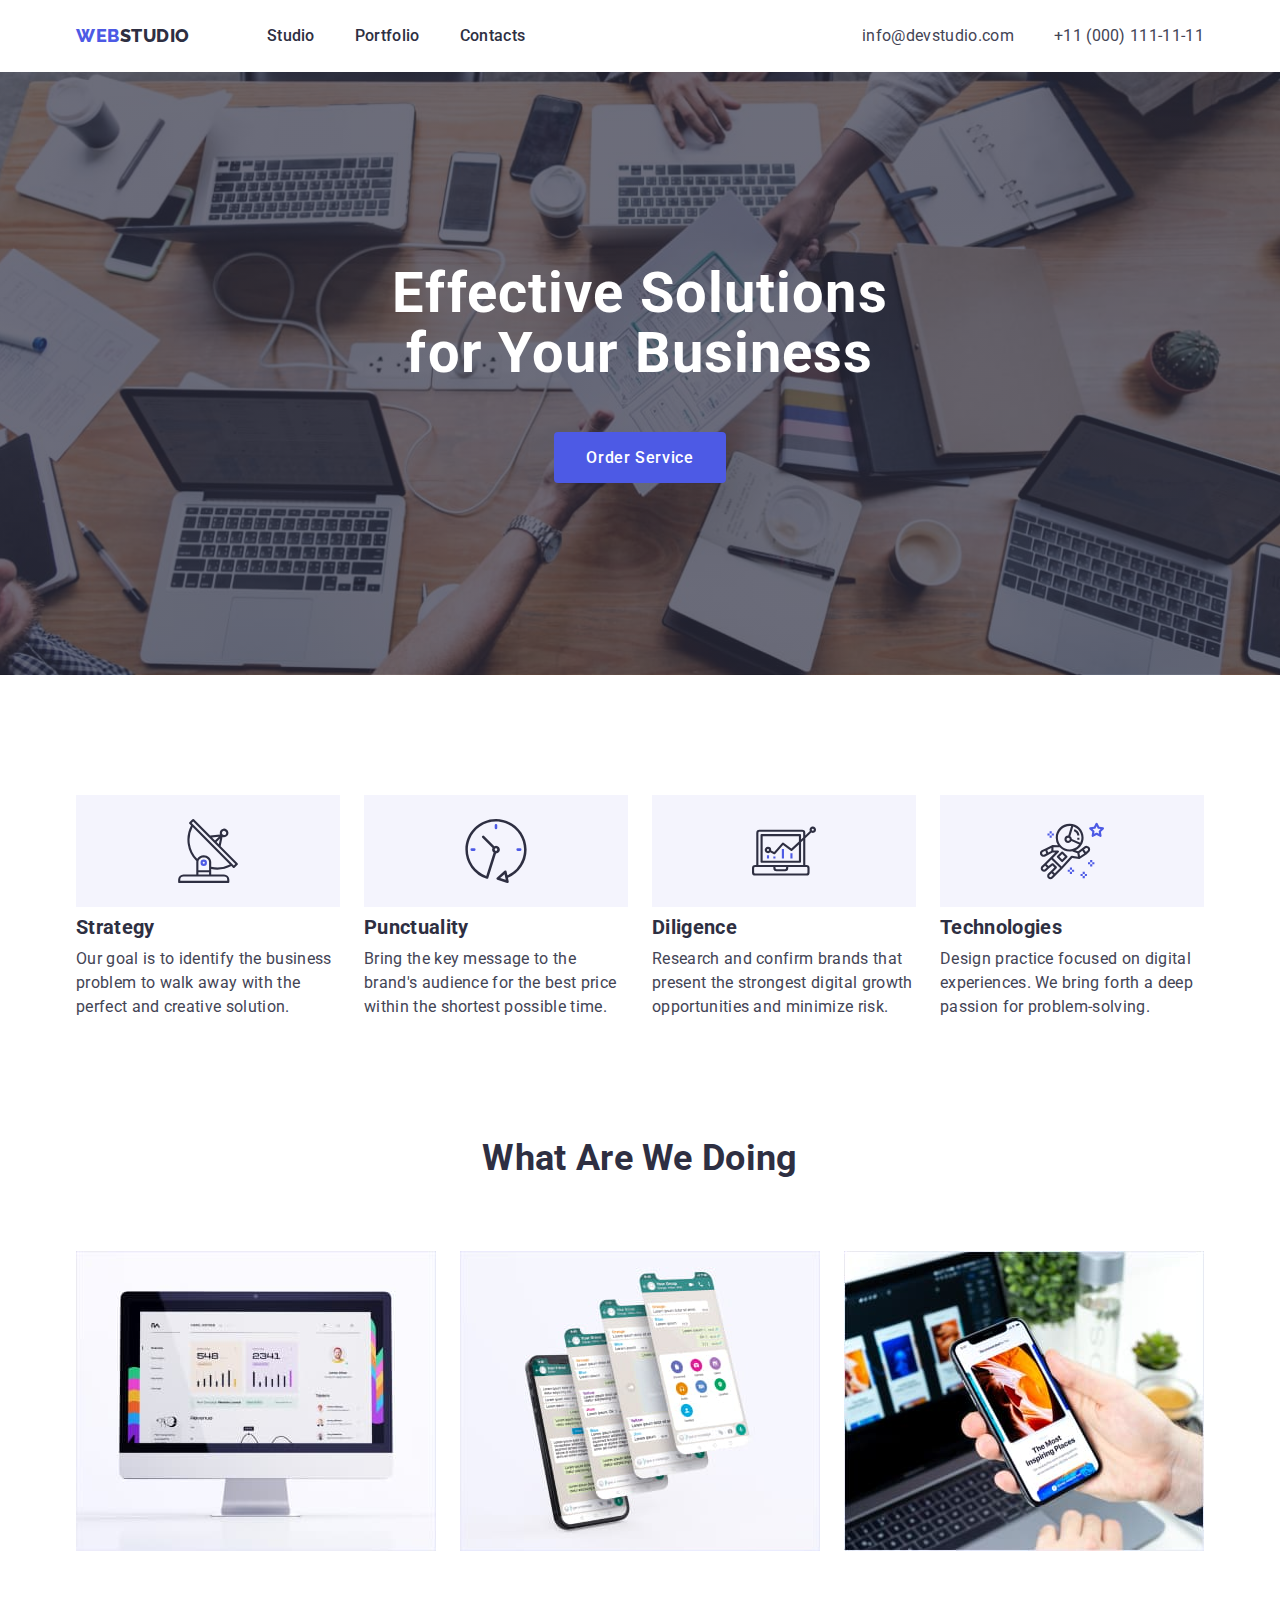
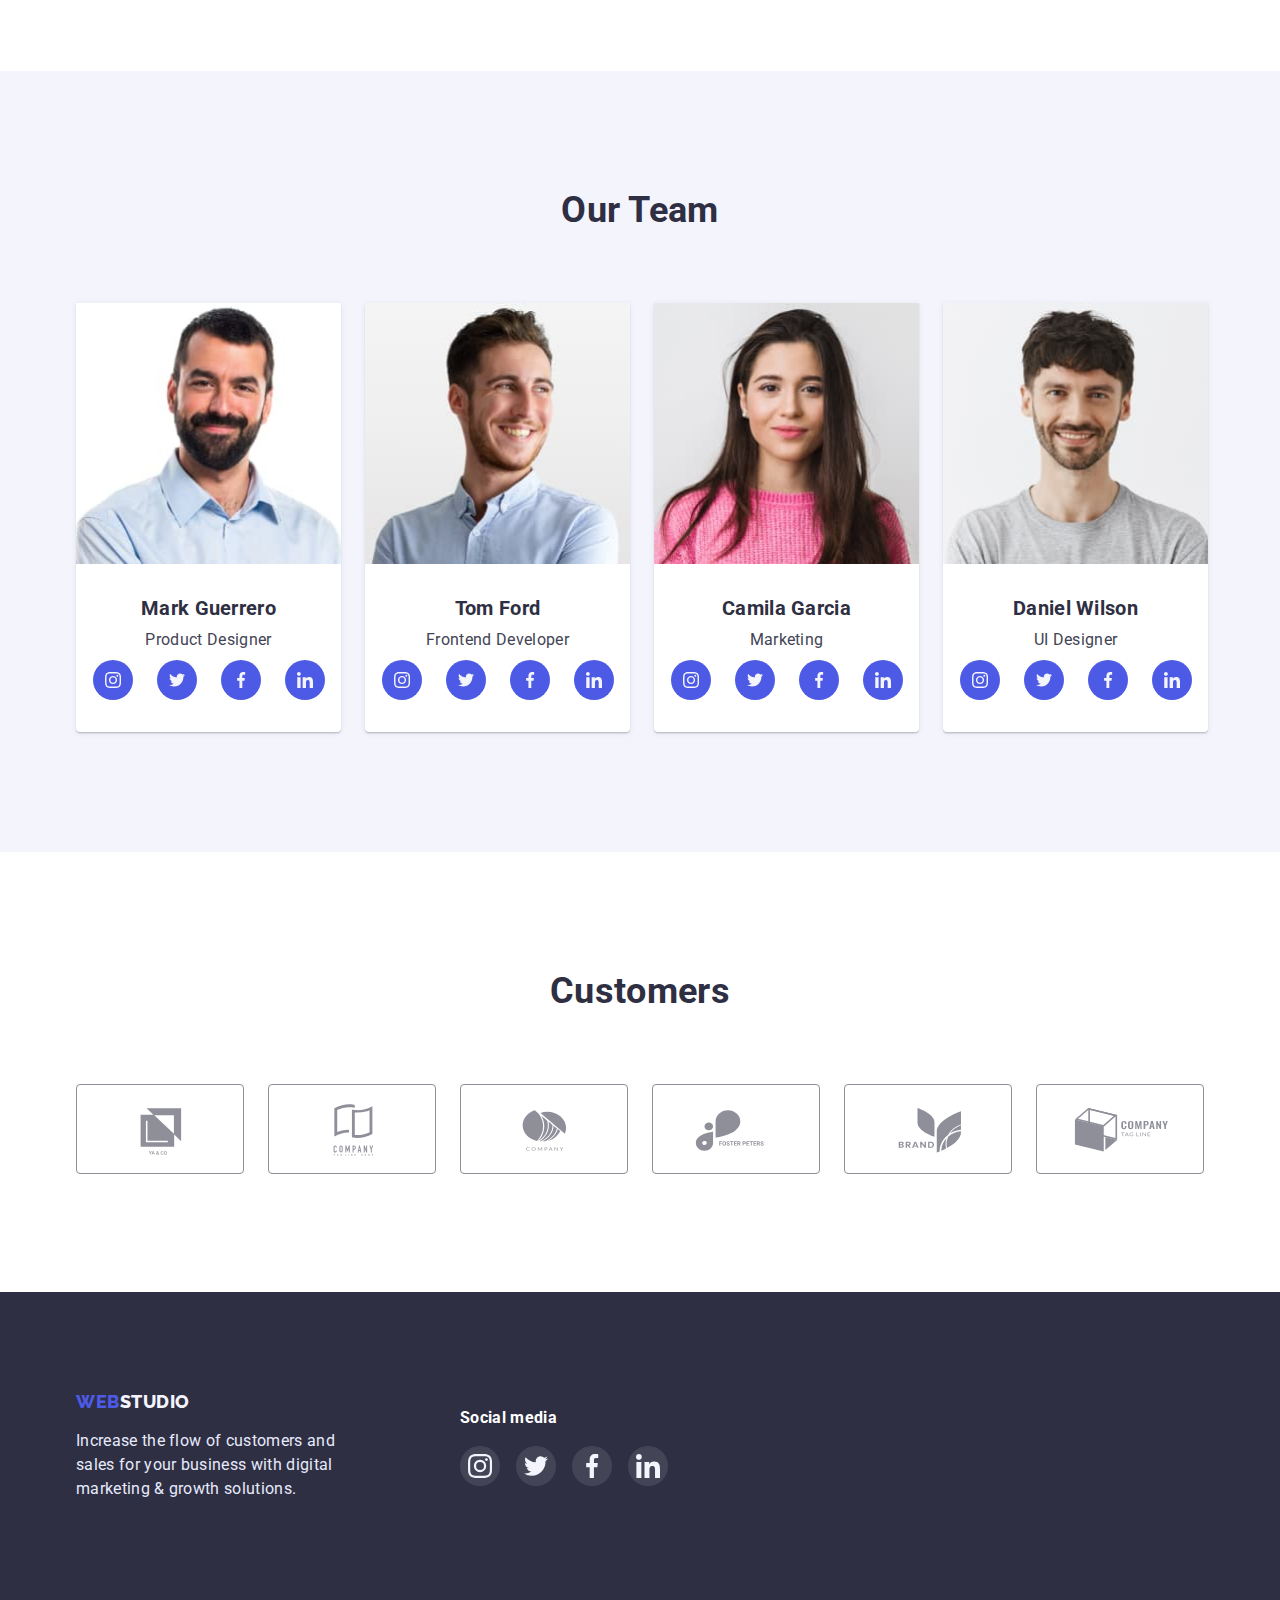
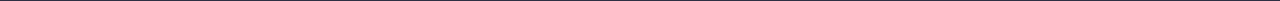
==== commit 4a02f047: "Треба вирівняти footer" ====
--- a/index.html
+++ b/index.html
@@ -330,42 +330,42 @@
           <li class="customers-list-item">
             <a href="" class="customers-list-link">
               <svg class="customers-list-icon" width="104" height="56">
-                <use href="./images/icons.svg#logo-first"></use>
-              </svg>
-            </a>
-          </li>
-          <li class="customers-list-item">
-            <a href="" class="customers-list-link">
-              <svg class="customers-list-icon" width="104" height="56">
-                <use href="./images/icons.svg#logo-second"></use>
-              </svg>
-            </a>
-          </li>
-          <li class="customers-list-item">
-            <a href="" class="customers-list-link">
-              <svg class="customers-list-icon" width="104" height="56">
-                <use href="./images/icons.svg#logo-third"></use>
-              </svg>
-            </a>
-          </li>
-          <li class="customers-list-item">
-            <a href="" class="customers-list-link">
-              <svg class="customers-list-icon" width="104" height="56">
-                <use href="./images/icons.svg#logo-fourth"></use>
-              </svg>
-            </a>
-          </li>
-          <li class="customers-list-item">
-            <a href="" class="customers-list-link">
-              <svg class="customers-list-icon" width="104" height="56">
-                <use href="./images/icons.svg#logo-fifth"></use>
-              </svg>
-            </a>
-          </li>
-          <li class="customers-list-item">
-            <a href="" class="customers-list-link">
-              <svg class="customers-list-icon" width="104" height="56">
-                <use href="./images/icons.svg#logo-six"></use>
+                <use href="./images/icons.svg#customers-one"></use>
+              </svg>
+            </a>
+          </li>
+          <li class="customers-list-item">
+            <a href="" class="customers-list-link">
+              <svg class="customers-list-icon" width="104" height="56">
+                <use href="./images/icons.svg#customers-two"></use>
+              </svg>
+            </a>
+          </li>
+          <li class="customers-list-item">
+            <a href="" class="customers-list-link">
+              <svg class="customers-list-icon" width="104" height="56">
+                <use href="./images/icons.svg#customers-three"></use>
+              </svg>
+            </a>
+          </li>
+          <li class="customers-list-item">
+            <a href="" class="customers-list-link">
+              <svg class="customers-list-icon" width="104" height="56">
+                <use href="./images/icons.svg#customers-four"></use>
+              </svg>
+            </a>
+          </li>
+          <li class="customers-list-item">
+            <a href="" class="customers-list-link">
+              <svg class="customers-list-icon" width="104" height="56">
+                <use href="./images/icons.svg#customers-five"></use>
+              </svg>
+            </a>
+          </li>
+          <li class="customers-list-item">
+            <a href="" class="customers-list-link">
+              <svg class="customers-list-icon" width="104" height="56">
+                <use href="./images/icons.svg#customers-six"></use>
               </svg>
             </a>
           </li>
@@ -375,7 +375,7 @@
 
     <!--FOOTER PART-->
     <footer class="footer">
-      <div class="container">
+      <div class="footer-position container">
         <div class="footer-size">
           <a class="logo-link link logo-block" href="./index.html">
             Web<span class="logo-cloud-color">studio</span></a
@@ -385,6 +385,39 @@
             digital marketing & growth solutions.
           </p>
         </div>
+        <div class="footer-social-media">
+          <h4 class="title-social-media">Social media</h4>
+          <ul class="footer-social-list list">
+            <li class="social-media-list-item">
+              <a href="" class="social-media-list-link">
+                <svg class="social-media-list-icon" wifth="24" height="24">
+                  <use href="./images/icons.svg#instagram-footer"></use>
+                </svg>
+              </a>
+            </li>
+            <li class="social-media-list-item">
+              <a href="" class="social-media-list-link">
+                <svg class="social-media-list-icon" wifth="24" height="24">
+                  <use href="./images/icons.svg#twitter-footer"></use>
+                </svg>
+              </a>
+            </li>
+            <li class="social-media-list-item">
+              <a href="" class="social-media-list-link">
+                <svg class="social-media-list-icon" wifth="24" height="24">
+                  <use href="./images/icons.svg#facebook-footer"></use>
+                </svg>
+              </a>
+            </li>
+            <li class="social-media-list-item">
+              <a href="" class="social-media-list-link">
+                <svg class="social-media-list-icon" wifth="24" height="24">
+                  <use href="./images/icons.svg#linkedin-footer"></use>
+                </svg>
+              </a>
+            </li>
+          </ul>
+        </div>
       </div>
     </footer>
   </body>
--- a/css/styles.css
+++ b/css/styles.css
@@ -14,9 +14,8 @@
         0px 2px 1px rgba(46, 47, 66, 0.08);
     --portolio-card-shadow: 0px 1px 6px rgba(46, 47, 66, 0.08);
     --social-list-link-hower-focus-bg-color: #31D0AA;
-    --customers-list-border-color: #8E8F99;
-}
-
+    --customers-list-color: #8E8F99;
+}
 
 /* ДЕФОЛТНІ СКИДАННЯ */
 
@@ -349,8 +348,13 @@
     justify-content: center;
     align-items: center;
     padding: 16px 32px;
-    border: 1px solid var(--customers-list-border-color);
+    border: 1px solid var(--customers-list-color);
     border-radius: 4px;
+    color: var(--customers-list-color);
+}
+
+.customers-list-icon {
+    fill: currentColor;
 }
 
 .customers-list-link:hover,
@@ -358,11 +362,15 @@
     border-color: var(--iris-color);
 }
 
-.customers-list-icon:hover,
+/* .customers-list-icon:hover,
 .customers-list-icon:focus {
     fill: var(--iris-color);
-}
-
+} */
+
+.customers-list-item>a:hover,
+.customers-list-item>a:focus {
+    color: var(--iris-color);
+}
 
 /* PORTFOLIO */
 
@@ -443,7 +451,8 @@
 .footer .logo-block {
     display: block;
     margin-bottom: 16px;
-    margin-right: 0;
+    /* line-height: 1.17; */
+    /* margin-right: 0; */
 }
 
 .footer {
@@ -453,7 +462,14 @@
 }
 
 .footer-size {
+    margin-left: 0;
+    margin-right: 120px;
     width: 264px;
+}
+
+.footer-position {
+    display: flex;
+    align-items: center;
 }
 
 .logo-cloud-color {
@@ -468,4 +484,42 @@
 
 .footer-text {
     color: var(--footer-text-color);
+}
+
+.title-social-media {
+    font-weight: 700;
+    font-size: 16px;
+    line-height: 1.5;
+    color: var(--primary-white-color);
+    margin-bottom: 16px;
+
+}
+
+.footer-social-media {
+    display: block;
+    align-items: center;
+    justify-content: center;
+
+}
+
+.footer-social-list {
+    display: flex;
+    align-items: center;
+    justify-content: center;
+    gap: 16px;
+}
+
+.social-media-list-link {
+    display: flex;
+    justify-content: center;
+    align-items: center;
+    width: 40px;
+    height: 40px;
+    border-radius: 50%;
+    background-color: rgba(255, 255, 255, 0.1);
+}
+
+.social-media-list-link:hover,
+.social-media-list-link:focus {
+    background-color: var(--social-list-link-hower-focus-bg-color);
 }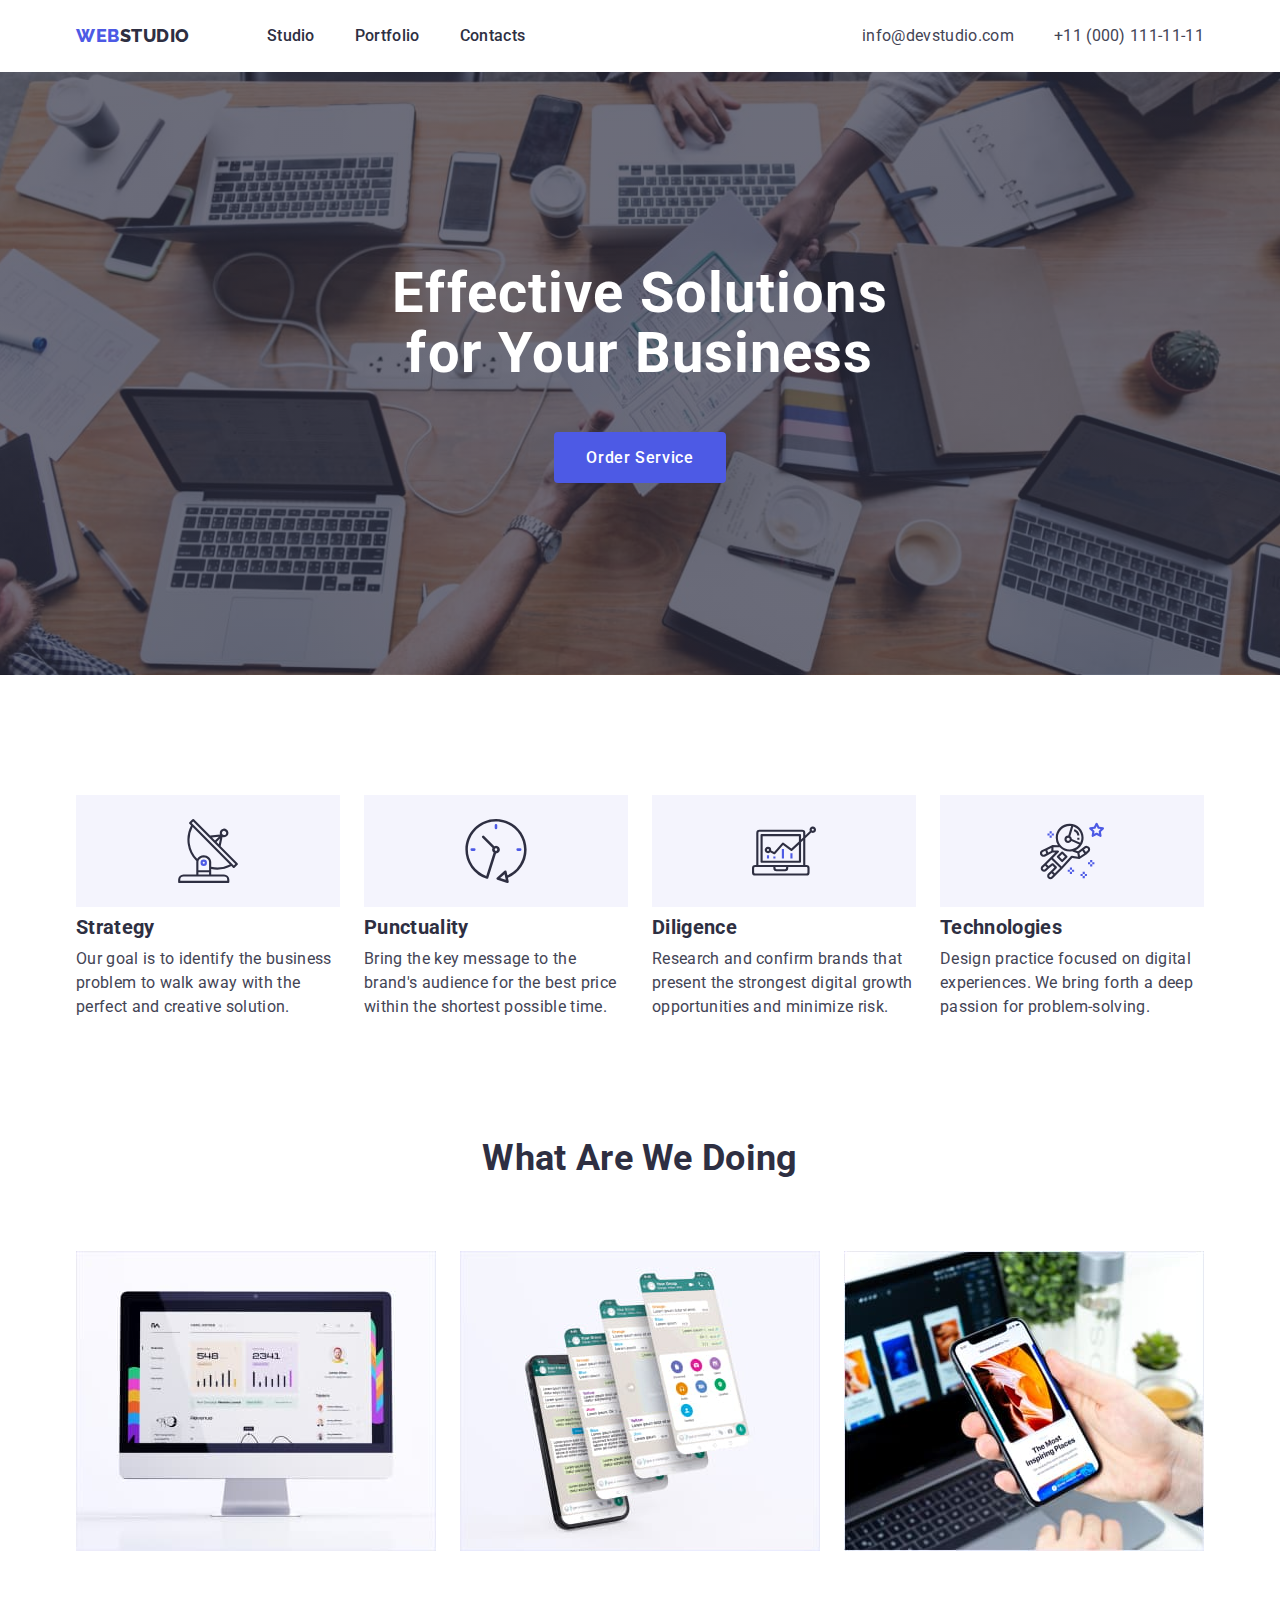
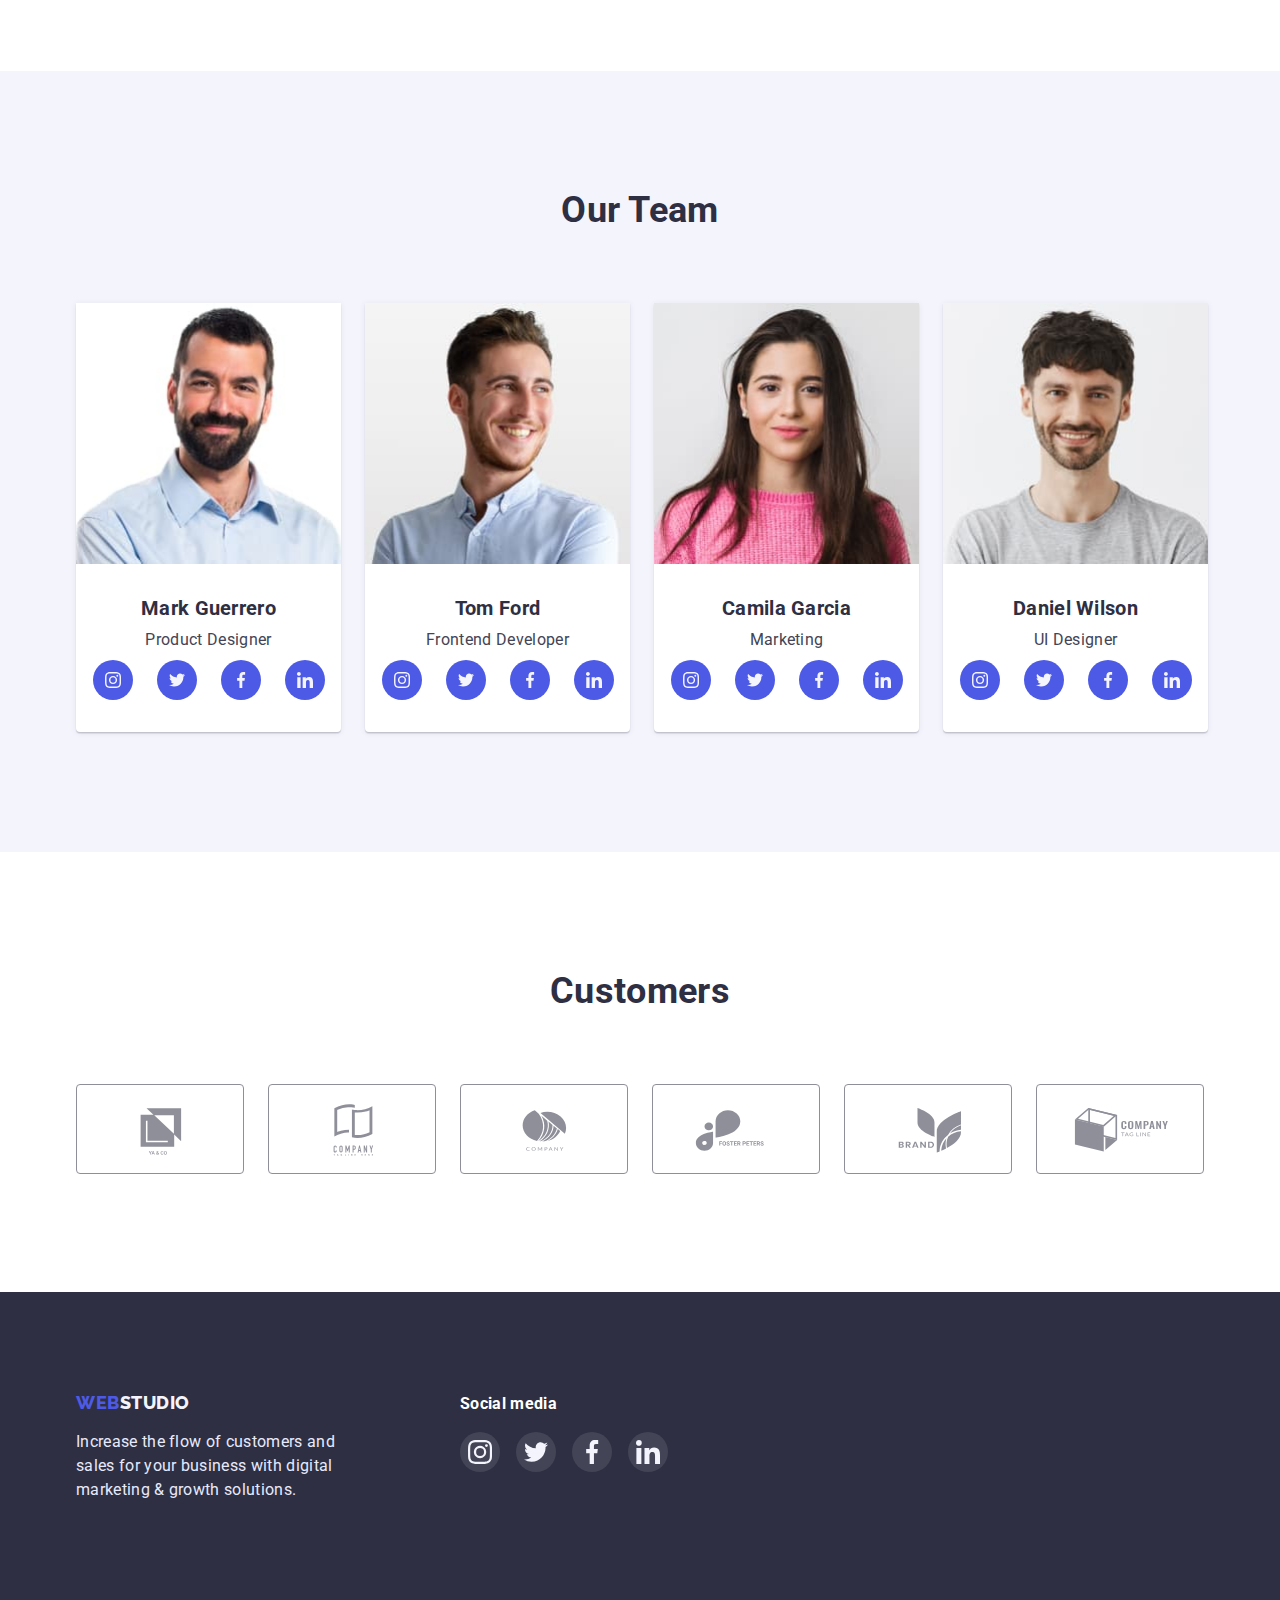
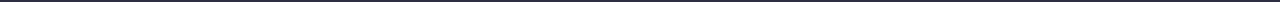
==== commit 6ed79337: "На перевірку" ====
--- a/index.html
+++ b/index.html
@@ -390,28 +390,28 @@
           <ul class="footer-social-list list">
             <li class="social-media-list-item">
               <a href="" class="social-media-list-link">
-                <svg class="social-media-list-icon" wifth="24" height="24">
+                <svg class="social-media-list-icon" width="24" height="24">
                   <use href="./images/icons.svg#instagram-footer"></use>
                 </svg>
               </a>
             </li>
             <li class="social-media-list-item">
               <a href="" class="social-media-list-link">
-                <svg class="social-media-list-icon" wifth="24" height="24">
+                <svg class="social-media-list-icon" width="24" height="24">
                   <use href="./images/icons.svg#twitter-footer"></use>
                 </svg>
               </a>
             </li>
             <li class="social-media-list-item">
               <a href="" class="social-media-list-link">
-                <svg class="social-media-list-icon" wifth="24" height="24">
+                <svg class="social-media-list-icon" width="24" height="24">
                   <use href="./images/icons.svg#facebook-footer"></use>
                 </svg>
               </a>
             </li>
             <li class="social-media-list-item">
               <a href="" class="social-media-list-link">
-                <svg class="social-media-list-icon" wifth="24" height="24">
+                <svg class="social-media-list-icon" width="24" height="24">
                   <use href="./images/icons.svg#linkedin-footer"></use>
                 </svg>
               </a>
--- a/css/styles.css
+++ b/css/styles.css
@@ -202,10 +202,12 @@
 .button-order:hover,
 .button-order:focus {
     background: var(--iris-color);
+    box-shadow: 0px 1px 6px rgba(46, 47, 66, 0.08), 0px 1px 1px rgba(46, 47, 66, 0.16), 0px 2px 1px rgba(46, 47, 66, 0.08);
 }
 
 .button-order:active {
     background: var(--button-active-color);
+    box-shadow: 0px 4px 4px rgba(0, 0, 0, 0.15);
 }
 
 /* < !--SECTION 1 FEATURE--> */
@@ -401,6 +403,8 @@
 .filters-list:focus {
     color: var(--primary-white-color);
     background-color: var(--iris-color);
+    border: 1px solid var(--iris-color);
+    box-shadow: 0px 3px 1px rgba(0, 0, 0, 0.1), 0px 2px 1px rgba(0, 0, 0, 0.08), 0px 2px 2px rgba(0, 0, 0, 0.12);
 }
 
 .filters-list:active {
@@ -431,28 +435,31 @@
 }
 
 .portfolio-card-text {
-    border-left-width: 0.5px;
-    border-left-style: solid;
-    border-left-color: var(--cloud-color);
-    border-bottom-width: 0.5px;
-    border-bottom-style: solid;
-    border-bottom-color: var(--cloud-color);
-    border-right-width: 0.5px;
-    border-right-style: solid;
-    border-right-color: var(--cloud-color);
+
+    border-left: 0.5px solid var(--cloud-color);
+    border-bottom: 0.5px solid var(--cloud-color);
+    border-right: 0.5px solid var(--cloud-color);
 
     padding-top: 32px;
     padding-bottom: 32px;
     padding-left: 16px;
 }
 
+.portfolio-link:hover,
+.portfolio-link:focus {
+    border-left: 0.5px solid var(--cloud-color);
+    border-bottom: 0.5px solid var(--cloud-color);
+    border-right: 0.5px solid var(--cloud-color);
+    box-shadow: 0px 1px 6px rgba(46, 47, 66, 0.08),
+        0px 1px 1px rgba(46, 47, 66, 0.16),
+        0px 2px 1px rgba(46, 47, 66, 0.08);
+}
+
 /* < !--FOOTER PART--> */
 
 .footer .logo-block {
     display: block;
     margin-bottom: 16px;
-    /* line-height: 1.17; */
-    /* margin-right: 0; */
 }
 
 .footer {
@@ -469,7 +476,7 @@
 
 .footer-position {
     display: flex;
-    align-items: center;
+    align-items: baseline;
 }
 
 .logo-cloud-color {
@@ -499,7 +506,6 @@
     display: block;
     align-items: center;
     justify-content: center;
-
 }
 
 .footer-social-list {
